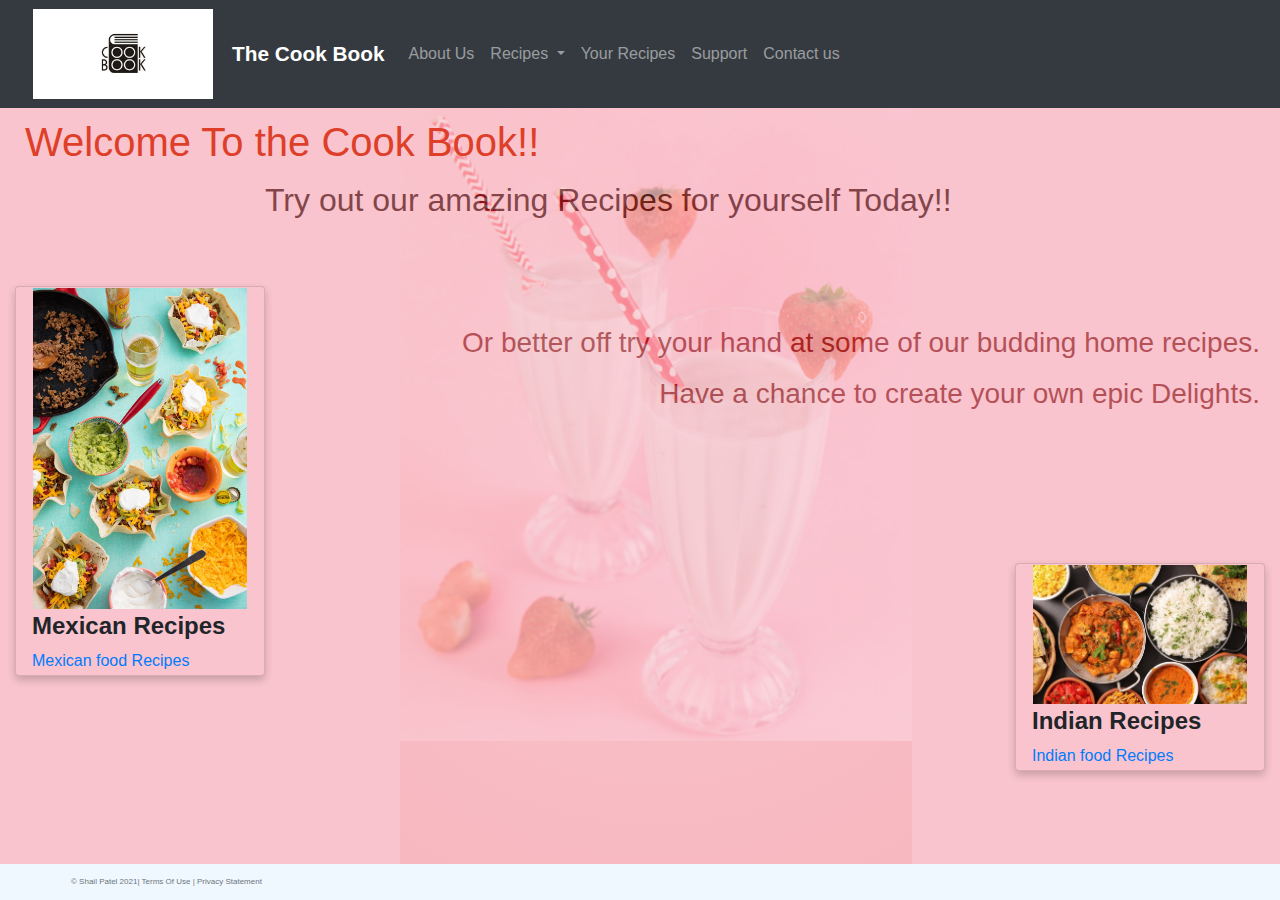
==== index.html @ 2a905ae8 "Phase 1" ====
<!DOCTYPE html>
<html lang="en" xmlns:float="http://www.w3.org/1999/xhtml">
<head>
    <meta charset="UTF-8">
    <meta name="viewport" content="width=device-width, initial-scale=1">
    <title>The Cook book</title>
    <link rel="stylesheet"
          href="https://stackpath.bootstrapcdn.com/bootstrap/4.4.1/css/bootstrap.min.css"
          integrity="sha384-Vkoo8x4CGsO3+Hhxv8T/Q5PaXtkKtu6ug5TOeNV6gBiFeWPGFN9MuhOf23Q9Ifjh"
          crossorigin="anonymous">
    <link href="css/main.css" rel="stylesheet">
    <link rel="shortcut icon" href="images/favicon.ico">
</head>
<body>
<div class="container-fluid">
    <div class="row">
        <nav class="navbar navbar-expand-md
                    justify-content-start
                    bg-dark navbar-dark
                    col-12">

            <!-- Brand -->
            <img src="images/cookbook.jpg" height="90" alt="the cook book logo">
            <a class="navbar-brand" href="#">The Cook Book</a><br>
            <!-- Responsive Button for the smaller menu -->
            <button class="navbar-toggler" type="button"
                    data-toggle="collapse" data-target="#collapsibleNavbar">
                <span class="navbar-toggler-icon"></span>
            </button>
            <div class="collapse navbar-collapse" id="collapsibleNavbar">
                <ul class="navbar-nav">
                    <!-- Links -->
                    <li class="nav-item">
                        <a class="nav-link" href="About us/About_us.html">About Us</a>
                    </li>
                    <!-- Dropdown -->
                    <li class="nav-item dropdown">
                        <a class="nav-link dropdown-toggle" href="#" id="navbardrop"
                           data-toggle="dropdown">
                            Recipes
                        </a>
                        <div class="dropdown-menu">
                            <a class="dropdown-item" href="#">Link 1</a>
                            <a class="dropdown-item" href="#">Link 2</a>
                            <a class="dropdown-item" href="#">Link 3</a>
                        </div>
                    </li>

                    <li class="nav-item">
                        <a class="nav-link" href="#">Your Recipes</a>
                    </li>
                    <li class="nav-item">
                        <a class="nav-link" href="#">Support</a>
                    </li>

                    <li class="nav-item">
                        <a class="nav-link" href="#">Contact us</a>
                    </li>
                </ul>
            </div>
        </nav>

    </div>
    <div id="section_1">

        <div class="card" id="card_1">
            <img src="images/indian_food.jpg" alt="Avatar" style="width:300">
            <div class="container">
                <h4><b>Indian Recipes</b></h4>
                <a href="links">Indian food Recipes</a>
            </div>
        </div>
 <h1> Welcome To the Cook Book!!</h1>
    </div>

<div id="section_2">
    <div class="card" id="card_2">
        <img src="images/mexican_food.jpg" alt="Avatar" style="width:300">
        <div class="container">
            <h4><b>Mexican Recipes</b></h4>
            <a href="links">Mexican food Recipes</a>
        </div>
    </div>
    <h2>Try out our amazing Recipes for yourself Today!!</h2>
    <h3> Or better off try your hand at some of our budding home recipes.</h3>
    <h3> Have a chance to create your own epic Delights.</h3>
</div>


    <footer class="footer page-footer font-small ">
        <div class="container">
            <div class="row">
                <span class="text-muted">&copy; Shail Patel 2021|  Terms Of Use  |  Privacy Statement</span>
            </div>
        </div>
    </footer>



<script src="https://code.jquery.com/jquery-3.4.1.slim.min.js"
        integrity="sha384-J6qa4849blE2+poT4WnyKhv5vZF5SrPo0iEjwBvKU7imGFAV0wwj1yYfoRSJoZ+n"
        crossorigin="anonymous"></script>
<script src="https://cdn.jsdelivr.net/npm/popper.js@1.16.0/dist/umd/popper.min.js"
        integrity="sha384-Q6E9RHvbIyZFJoft+2mJbHaEWldlvI9IOYy5n3zV9zzTtmI3UksdQRVvoxMfooAo"
        crossorigin="anonymous"></script>
<script src="https://stackpath.bootstrapcdn.com/bootstrap/4.4.1/js/bootstrap.min.js"
        integrity="sha384-wfSDF2E50Y2D1uUdj0O3uMBJnjuUD4Ih7YwaYd1iqfktj0Uod8GCExl3Og8ifwB6"
        crossorigin="anonymous"></script>
</body>
</html>
---- css/main.css ----
.navbar-brand{
    font-weight:bold;
    font-size:130%;
    padding-left:2px;
}

img{
    padding:0 1em;
    margin:1px;
}
header{
    border-bottom: black solid 3px;
    padding-top: 1.5em;
    padding-bottom: 2em;
}

body{
    background:#f9c4cd;

}
body::before {
    content:"";
    background:#f9c4cd;
    background-image:url(../images/background-img.png);
    background-image:url(../images/background-img.png),radial-gradient(circle,#f9c4cd,#f69ba0);
    background-repeat: no-repeat;
    background-size:40%;
    background-position-x:400px;
    position: absolute;
    top:0;
    bottom:0;
    left:0;
    right:0;
    opacity:0.3;
}

#card_1{
    background:#f9c4cd;
    float:right;
    top:450px;
}


#card_2{
    background:#f9c4cd;
    float:left;
    top:110px;
}
h1{
    position:relative;
    padding:5px;
    margin:5px;
    color:#de3f28;
}
h2{
    position:center;
    padding:5px;
    color:#500e10;

}
h3{
    position:center;
    float:right;
    padding:5px;
    color:#981d26;
}


.card {
    box-shadow: 0 4px 8px 0 rgba(0,0,0,0.2);
    transition: 0.3s;
    width: 20%;
}

.card:hover {
    box-shadow: 0 8px 16px 0 rgba(0,0,0,0.2);
}

.container {
    padding: 2px 16px;
}



.footer {
    position: fixed;
    left: 0;
    bottom: 0;
    width: 100%;
    background-color: aliceblue;
    color: white;
    text-align: center;
    padding: 10px;
    font-size: 0.5rem;
}
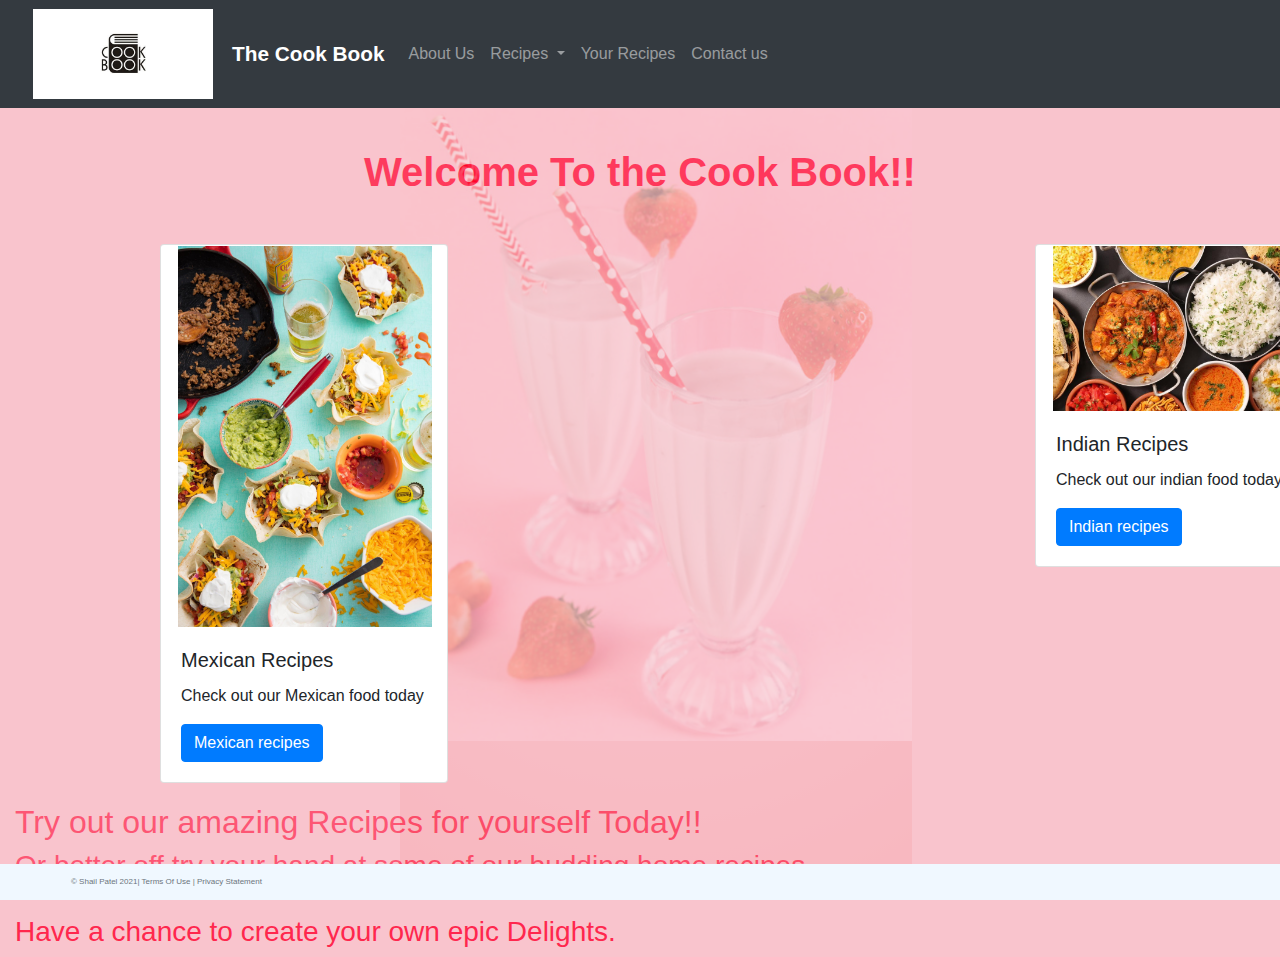
==== commit cc05b2e8: "phase 3" ====
--- a/index.html
+++ b/index.html
@@ -1,3 +1,4 @@
+
 <!DOCTYPE html>
 <html lang="en" xmlns:float="http://www.w3.org/1999/xhtml">
 <head>
@@ -21,90 +22,94 @@
 
             <!-- Brand -->
             <img src="images/cookbook.jpg" height="90" alt="the cook book logo">
-            <a class="navbar-brand" href="#">The Cook Book</a><br>
+            <a class="navbar-brand" href="index.html">The Cook Book</a><br>
             <!-- Responsive Button for the smaller menu -->
             <button class="navbar-toggler" type="button"
                     data-toggle="collapse" data-target="#collapsibleNavbar">
                 <span class="navbar-toggler-icon"></span>
             </button>
-            <div class="collapse navbar-collapse" id="collapsibleNavbar">
-                <ul class="navbar-nav">
-                    <!-- Links -->
-                    <li class="nav-item">
-                        <a class="nav-link" href="About us/About_us.html">About Us</a>
-                    </li>
-                    <!-- Dropdown -->
-                    <li class="nav-item dropdown">
-                        <a class="nav-link dropdown-toggle" href="#" id="navbardrop"
-                           data-toggle="dropdown">
-                            Recipes
-                        </a>
-                        <div class="dropdown-menu">
-                            <a class="dropdown-item" href="#">Link 1</a>
-                            <a class="dropdown-item" href="#">Link 2</a>
-                            <a class="dropdown-item" href="#">Link 3</a>
-                        </div>
-                    </li>
+            <ul class="navbar-nav">
+                <!-- Links -->
+                <li class="nav-item">
+                    <a class="nav-link" href="About us/About_us.html">About Us</a>
+                </li>
+                <!-- Dropdown -->
+                <li class="nav-item dropdown">
+                    <a class="nav-link dropdown-toggle" href="#" id="navbardrop"
+                       data-toggle="dropdown">
+                        Recipes
+                    </a>
+                    <div class="dropdown-menu">
+                        <a class="dropdown-item" href="./Recipes/indian_recipes.html">Indian Recipes</a>
+                        <a class="dropdown-item" href="./Recipes/mexican_recipes.html">Mexican Recipes</a>
+                        <a class="dropdown-item" href="#">Chinese Recipes</a>
+                    </div>
+                </li>
 
-                    <li class="nav-item">
-                        <a class="nav-link" href="#">Your Recipes</a>
-                    </li>
-                    <li class="nav-item">
-                        <a class="nav-link" href="#">Support</a>
-                    </li>
+                <li class="nav-item">
+                    <a class="nav-link" href="./your-recipes/your_recipes.html">Your Recipes</a>
+                </li>
 
-                    <li class="nav-item">
-                        <a class="nav-link" href="#">Contact us</a>
-                    </li>
-                </ul>
+
+                <li class="nav-item">
+                    <a class="nav-link" href="./contact%20us/contact.html">Contact us</a>
+                </li>
+            </ul>
+        </nav>
+    </div>
+
+    <h1 id="banner" class="text-center"> Welcome To the Cook Book!!</h1>
+
+    <div id="section_1">
+        <div class="card" style="width: 18rem;">
+            <img class="card-img-top" src="./images/indian_food.jpg" alt="Card image cap">
+            <div class="card-body">
+                <h5 class="card-title">Indian Recipes</h5>
+                <p class="card-text">Check out our indian food today</p>
+                <a href="./Recipes/indian_recipes.html" class="btn btn-primary">Indian recipes</a>
             </div>
-        </nav>
+        </div>
 
     </div>
-    <div id="section_1">
 
-        <div class="card" id="card_1">
-            <img src="images/indian_food.jpg" alt="Avatar" style="width:300">
-            <div class="container">
-                <h4><b>Indian Recipes</b></h4>
-                <a href="links">Indian food Recipes</a>
+    <div id="section_2">
+        <div class="card" style="width: 18rem;">
+            <img class="card-img-top" src="./images/mexican_food.jpg" alt="Card image cap">
+            <div class="card-body">
+                <h5 class="card-title">Mexican Recipes</h5>
+                <p class="card-text">Check out our Mexican food today</p>
+                <a href="./Recipes/mexican_recipes.html" class="btn btn-primary">Mexican recipes</a>
             </div>
         </div>
- <h1> Welcome To the Cook Book!!</h1>
     </div>
 
-<div id="section_2">
-    <div class="card" id="card_2">
-        <img src="images/mexican_food.jpg" alt="Avatar" style="width:300">
-        <div class="container">
-            <h4><b>Mexican Recipes</b></h4>
-            <a href="links">Mexican food Recipes</a>
-        </div>
+        <h2 id="s_text1">Try out our amazing Recipes for yourself Today!!</h2>
+    <br>
+    <div id="s_text2">
+        <h3> Or better off try your hand at some of our budding home recipes.</h3><br>
+        <h3> Have a chance to create your own epic Delights.</h3>
     </div>
-    <h2>Try out our amazing Recipes for yourself Today!!</h2>
-    <h3> Or better off try your hand at some of our budding home recipes.</h3>
-    <h3> Have a chance to create your own epic Delights.</h3>
-</div>
-
-
-    <footer class="footer page-footer font-small ">
-        <div class="container">
-            <div class="row">
-                <span class="text-muted">&copy; Shail Patel 2021|  Terms Of Use  |  Privacy Statement</span>
-            </div>
-        </div>
-    </footer>
 
 
 
-<script src="https://code.jquery.com/jquery-3.4.1.slim.min.js"
-        integrity="sha384-J6qa4849blE2+poT4WnyKhv5vZF5SrPo0iEjwBvKU7imGFAV0wwj1yYfoRSJoZ+n"
-        crossorigin="anonymous"></script>
-<script src="https://cdn.jsdelivr.net/npm/popper.js@1.16.0/dist/umd/popper.min.js"
-        integrity="sha384-Q6E9RHvbIyZFJoft+2mJbHaEWldlvI9IOYy5n3zV9zzTtmI3UksdQRVvoxMfooAo"
-        crossorigin="anonymous"></script>
-<script src="https://stackpath.bootstrapcdn.com/bootstrap/4.4.1/js/bootstrap.min.js"
-        integrity="sha384-wfSDF2E50Y2D1uUdj0O3uMBJnjuUD4Ih7YwaYd1iqfktj0Uod8GCExl3Og8ifwB6"
-        crossorigin="anonymous"></script>
+
+
+
+    <script src="https://code.jquery.com/jquery-3.4.1.slim.min.js"
+            integrity="sha384-J6qa4849blE2+poT4WnyKhv5vZF5SrPo0iEjwBvKU7imGFAV0wwj1yYfoRSJoZ+n"
+            crossorigin="anonymous"></script>
+    <script src="https://cdn.jsdelivr.net/npm/popper.js@1.16.0/dist/umd/popper.min.js"
+            integrity="sha384-Q6E9RHvbIyZFJoft+2mJbHaEWldlvI9IOYy5n3zV9zzTtmI3UksdQRVvoxMfooAo"
+            crossorigin="anonymous"></script>
+    <script src="https://stackpath.bootstrapcdn.com/bootstrap/4.4.1/js/bootstrap.min.js"
+            integrity="sha384-wfSDF2E50Y2D1uUdj0O3uMBJnjuUD4Ih7YwaYd1iqfktj0Uod8GCExl3Og8ifwB6"
+            crossorigin="anonymous"></script>
 </body>
+<footer class="footer page-footer font-small ">
+    <div class="container">
+        <div class="row">
+            <span class="text-muted">&copy; Shail Patel 2021|  Terms Of Use  |  Privacy Statement</span>
+        </div>
+    </div>
+</footer>
 </html>--- a/css/main.css
+++ b/css/main.css
@@ -33,51 +33,54 @@
     right:0;
     opacity:0.3;
 }
-
-#card_1{
+#section_1{
+    width:20%;
+    float:right;
+    padding:0 20px 20px;
+    background:#f9c4cd;
+}
+#section_2{
+    width:70%;
+    padding-bottom:20px;
+    padding-left:20px;
     background:#f9c4cd;
     float:right;
-    top:450px;
+    bottom:0;
 }
 
 
-#card_2{
-    background:#f9c4cd;
-    float:left;
-    top:110px;
-}
-h1{
-    position:relative;
-    padding:5px;
-    margin:5px;
-    color:#de3f28;
-}
-h2{
-    position:center;
-    padding:5px;
-    color:#500e10;
+#s_text1{
+        float:left;
+        color:#ff274d;
 
 }
-h3{
-    position:center;
-    float:right;
-    padding:5px;
-    color:#981d26;
+#s_text2{
+        float:left;
+        color:#ff274d;
+
+}
+#banner{
+        color:#FF002d;
+        font-weight: bold;
+        padding:1em;
 }
 
 
-.card {
-    box-shadow: 0 4px 8px 0 rgba(0,0,0,0.2);
-    transition: 0.3s;
-    width: 20%;
-}
 
-.card:hover {
-    box-shadow: 0 8px 16px 0 rgba(0,0,0,0.2);
-}
+
+
+
 
 .container {
     padding: 2px 16px;
+}
+#recipe_1{
+    font-weight: bold;
+    color:black;
+    opacity:1.0;
+    float:left;
+    text-align:center;
+    position:relative;
 }
 
 
